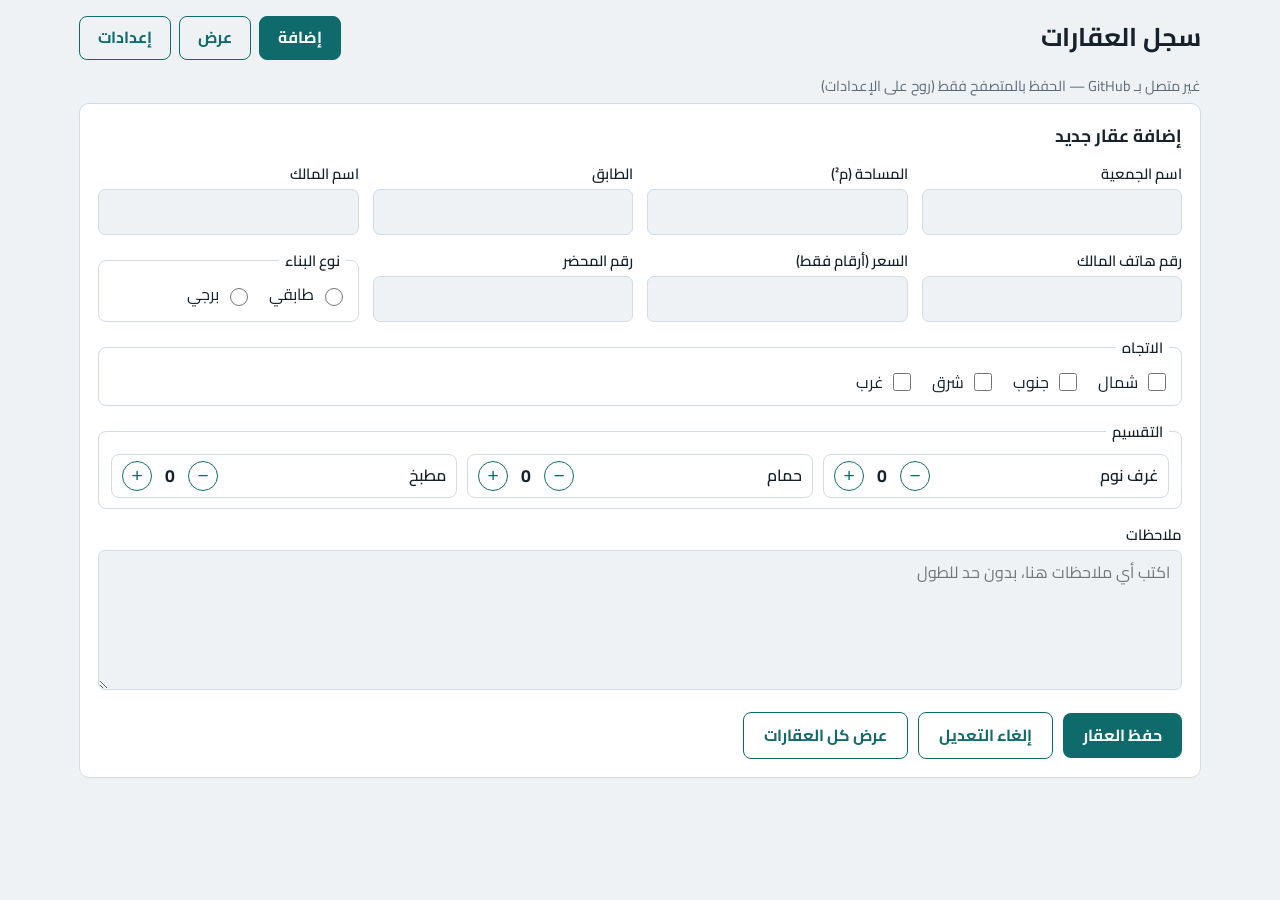
==== index.html @ 5870ac73 "first commit" ====
<!DOCTYPE html>
<html lang="ar" dir="rtl">
<head>
<meta charset="UTF-8">
<meta name="viewport" content="width=device-width, initial-scale=1">
<title>إضافة عقار</title>
<link href="https://fonts.googleapis.com/css2?family=Cairo:wght@400;600;700&display=swap" rel="stylesheet">
<link rel="stylesheet" href="css/style.css">
</head>
<body>
<div class="wrap">
<div class="top">
  <h1>سجل العقارات</h1>
  <nav><a href="index.html" class="on">إضافة</a><a href="view.html">عرض</a><a href="settings.html">إعدادات</a></nav>
</div>
<p class="stats" id="mode"></p>

<form id="f" class="card" autocomplete="off">
  <h2 id="ft">إضافة عقار جديد</h2>
  <div class="grid">
    <div><label class="t" for="assoc">اسم الجمعية</label><input type="text" id="assoc"></div>
    <div><label class="t" for="area">المساحة (م²)</label><input type="number" id="area" min="0" step="any" inputmode="decimal"></div>
    <div><label class="t" for="floor">الطابق</label><input type="text" id="floor"></div>
    <div><label class="t" for="owner">اسم المالك</label><input type="text" id="owner"></div>
    <div><label class="t" for="phone">رقم هاتف المالك</label><input type="tel" id="phone" inputmode="tel" dir="ltr" style="text-align:right"></div>
    <div><label class="t" for="price">السعر (أرقام فقط)</label><input type="number" id="price" min="0" step="any" inputmode="decimal"></div>
    <div><label class="t" for="rec">رقم المحضر</label><input type="text" id="rec"></div>

    <fieldset>
      <legend>نوع البناء</legend>
      <div class="opts">
        <label><input type="radio" name="btype" value="طابقي">طابقي</label>
        <label><input type="radio" name="btype" value="برجي">برجي</label>
      </div>
    </fieldset>

    <fieldset class="full">
      <legend>الاتجاه</legend>
      <div class="opts" id="dirs">
        <label><input type="checkbox" value="شمال">شمال</label>
        <label><input type="checkbox" value="جنوب">جنوب</label>
        <label><input type="checkbox" value="شرق">شرق</label>
        <label><input type="checkbox" value="غرب">غرب</label>
      </div>
    </fieldset>

    <fieldset class="full">
      <legend>التقسيم</legend>
      <div class="counters">
        <div class="ctr" data-k="bed"><b>غرف نوم</b><span><button type="button" data-d="-1" aria-label="إنقاص">−</button> <span class="n">0</span> <button type="button" data-d="1" aria-label="زيادة">+</button></span></div>
        <div class="ctr" data-k="bath"><b>حمام</b><span><button type="button" data-d="-1" aria-label="إنقاص">−</button> <span class="n">0</span> <button type="button" data-d="1" aria-label="زيادة">+</button></span></div>
        <div class="ctr" data-k="kit"><b>مطبخ</b><span><button type="button" data-d="-1" aria-label="إنقاص">−</button> <span class="n">0</span> <button type="button" data-d="1" aria-label="زيادة">+</button></span></div>
      </div>
    </fieldset>

    <div class="full"><label class="t" for="notes">ملاحظات</label><textarea id="notes" placeholder="اكتب أي ملاحظات هنا، بدون حد للطول"></textarea></div>
  </div>
  <div class="row" style="margin-top:14px">
    <button class="btn" type="submit" id="save">حفظ العقار</button>
    <button class="btn sec" type="button" id="cancel" hidden>إلغاء التعديل</button>
    <a class="btn sec" href="view.html">عرض كل العقارات</a>
  </div>
</form>
</div>
<div class="toast" id="toast" role="status">تم الحفظ</div>
<script src="js/common.js"></script>
<script src="js/add.js"></script>
</body>
</html>
---- css/style.css ----
:root{--bg:#eef2f5;--card:#fff;--ink:#16212b;--mute:#5d6b78;--line:#d3dce3;--acc:#0f6b6b;--acc2:#0b5252;--danger:#b3261e}
@media (prefers-color-scheme:dark){:root{--bg:#10171d;--card:#18232c;--ink:#e8eef2;--mute:#9aabb8;--line:#2c3b47;--acc:#3fb6b0;--acc2:#5fd0ca;--danger:#ff8a80}}
*{box-sizing:border-box}
body{margin:0;background:var(--bg);color:var(--ink);font-family:'Cairo',Tahoma,Arial,sans-serif;line-height:1.6}
.wrap{max-width:1150px;margin:0 auto;padding:16px 14px 60px}
.top{display:flex;justify-content:space-between;align-items:center;flex-wrap:wrap;gap:10px;margin-bottom:14px}
h1{font-size:1.6rem;margin:0}
h2{font-size:1.1rem;margin:0 0 12px}
nav{display:flex;gap:8px}
nav a{padding:8px 18px;border-radius:8px;border:1px solid var(--acc);color:var(--acc);text-decoration:none;font-weight:700}
nav a.on,nav a:hover{background:var(--acc);color:#fff}
.card{background:var(--card);border:1px solid var(--line);border-radius:10px;padding:18px;margin-bottom:18px}
.grid{display:grid;grid-template-columns:repeat(auto-fit,minmax(220px,1fr));gap:14px}
.full{grid-column:1/-1}
label.t{display:block;font-weight:600;font-size:.92rem;margin-bottom:4px}
input[type=text],input[type=number],input[type=tel],textarea,select{width:100%;padding:9px 11px;border:1px solid var(--line);border-radius:7px;background:var(--bg);color:var(--ink);font:inherit}
input:focus,textarea:focus,select:focus,button:focus-visible,a:focus-visible{outline:2px solid var(--acc);outline-offset:1px}
textarea{min-height:140px;resize:vertical}
fieldset{border:1px solid var(--line);border-radius:8px;padding:10px 12px;margin:0;min-width:0}
legend{font-weight:600;font-size:.92rem;padding:0 6px}
.opts{display:flex;flex-wrap:wrap;gap:8px 18px}
.opts label{display:flex;align-items:center;gap:6px;cursor:pointer}
.opts input{width:18px;height:18px;accent-color:var(--acc)}
.counters{display:grid;grid-template-columns:repeat(auto-fit,minmax(150px,1fr));gap:10px}
.ctr{display:flex;align-items:center;justify-content:space-between;gap:8px;border:1px solid var(--line);border-radius:8px;padding:6px 10px}
.ctr b{font-weight:600}
.ctr .n{min-width:28px;text-align:center;font-size:1.1rem;font-weight:700;display:inline-block}
.ctr button{width:30px;height:30px;border-radius:50%;border:1px solid var(--acc);background:transparent;color:var(--acc);font-size:1.2rem;line-height:1;cursor:pointer}
.ctr button:hover{background:var(--acc);color:#fff}
.btn{padding:10px 20px;border-radius:8px;border:0;background:var(--acc);color:#fff;font:inherit;font-weight:700;cursor:pointer;text-decoration:none;display:inline-block}
.btn:hover{background:var(--acc2)}
.btn.sec{background:transparent;color:var(--acc);border:1px solid var(--acc)}
.btn.sec:hover{background:var(--acc);color:#fff}
.row{display:flex;gap:10px;flex-wrap:wrap;align-items:center}
.between{justify-content:space-between}
.scroll{overflow-x:auto}
table{border-collapse:collapse;width:100%;min-width:1000px;font-size:.9rem}
th,td{padding:8px 10px;border-bottom:1px solid var(--line);text-align:right;vertical-align:top}
th{background:var(--bg);font-weight:700;white-space:nowrap}
td.notes{max-width:260px;white-space:pre-wrap}
.sm{padding:4px 10px;font-size:.82rem;border-radius:6px;border:1px solid var(--line);background:transparent;color:var(--ink);cursor:pointer;font-family:inherit;text-decoration:none;display:inline-block}
.sm.del{color:var(--danger);border-color:var(--danger)}
.empty{color:var(--mute);text-align:center;padding:24px}
.count{color:var(--mute);font-size:.9rem}
.range{display:grid;grid-template-columns:1fr 1fr;gap:8px}
.toast{position:fixed;bottom:20px;left:50%;transform:translateX(-50%);background:var(--acc);color:#fff;padding:10px 22px;border-radius:8px;font-weight:700;display:none;z-index:9}
.stats{color:var(--mute);font-size:.9rem;margin:0 0 6px}
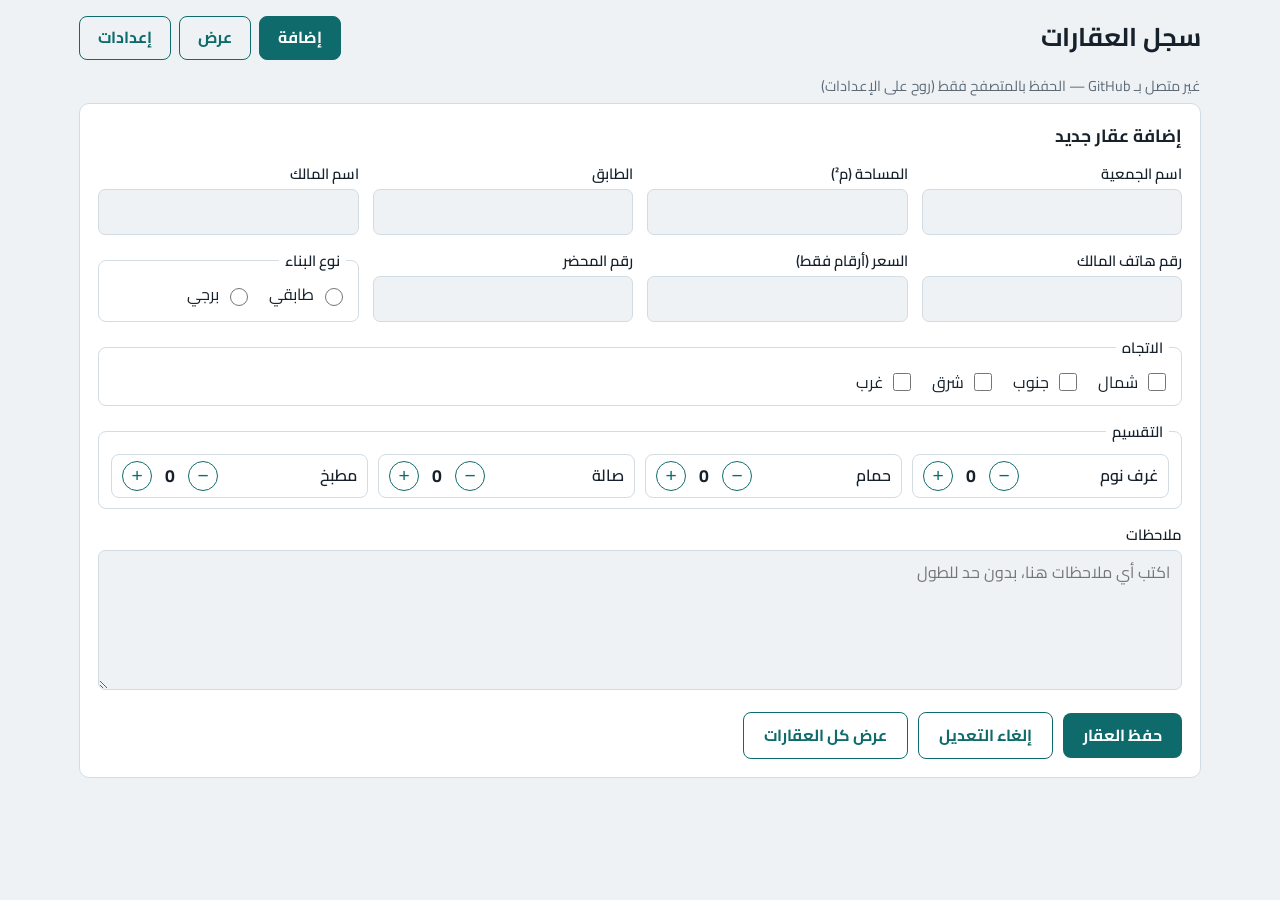
==== commit 3ae05d0b: "Add files via upload" ====
--- a/index.html
+++ b/index.html
@@ -49,6 +49,7 @@
       <div class="counters">
         <div class="ctr" data-k="bed"><b>غرف نوم</b><span><button type="button" data-d="-1" aria-label="إنقاص">−</button> <span class="n">0</span> <button type="button" data-d="1" aria-label="زيادة">+</button></span></div>
         <div class="ctr" data-k="bath"><b>حمام</b><span><button type="button" data-d="-1" aria-label="إنقاص">−</button> <span class="n">0</span> <button type="button" data-d="1" aria-label="زيادة">+</button></span></div>
+        <div class="ctr" data-k="hall"><b>صالة</b><span><button type="button" data-d="-1" aria-label="إنقاص">−</button> <span class="n">0</span> <button type="button" data-d="1" aria-label="زيادة">+</button></span></div>
         <div class="ctr" data-k="kit"><b>مطبخ</b><span><button type="button" data-d="-1" aria-label="إنقاص">−</button> <span class="n">0</span> <button type="button" data-d="1" aria-label="زيادة">+</button></span></div>
       </div>
     </fieldset>
